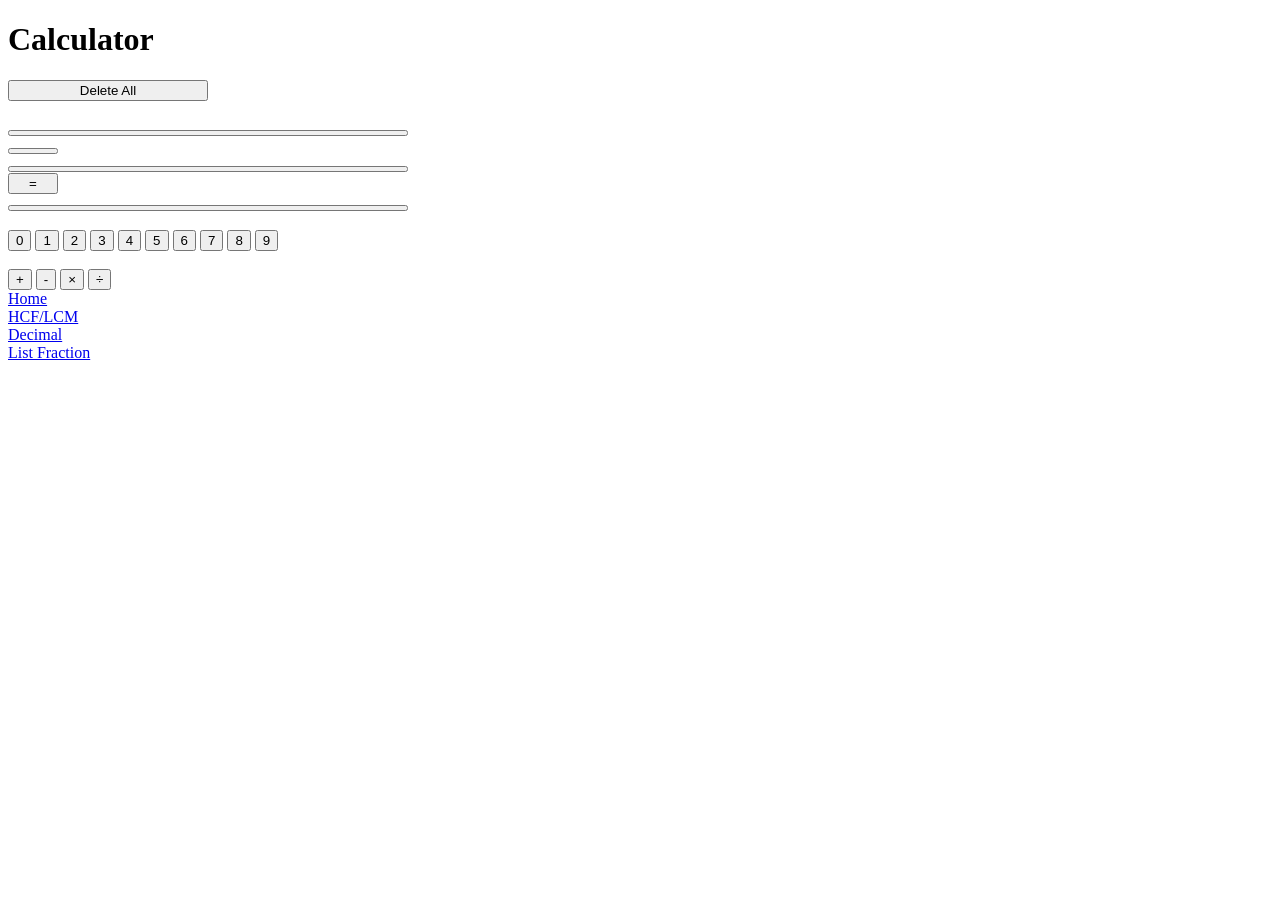
==== index.html @ 4eb30bd6 "Add files via upload" ====
<!DOCTYPE html>
<html>
    <head>
        <meta charset="utf-8"/>
        <title>Calculator</title>
        <link rel="stylesheet" href="CSS/style.css">
        <script src="JS/main.js"></script>
        <link rel="icon" type="image/png" href="favicon.png">
    </head>
    <body>
        <h1>Calculator</h1>
        <button style="width: 200px;" onclick="deleteAll()">Delete All</button>
        <br><br>
        <button id="first" style="width: 400px;"></button>
        <br>
        <button id="operation" style="width: 50px;"></button>
        <br>
        <button id="next" style="width: 400px;"></button>
        <br>
        <button style="width: 50px;" onclick="calculate()">=</button>
        <br>
        <button id="answer" style="width: 400px;"></button>
        <br><br>

        <div>
            <button onclick="typeDigit('0')">0</button>
            <button onclick="typeDigit('1')">1</button>
            <button onclick="typeDigit('2')">2</button>
            <button onclick="typeDigit('3')">3</button>
            <button onclick="typeDigit('4')">4</button>
            <button onclick="typeDigit('5')">5</button>
            <button onclick="typeDigit('6')">6</button>
            <button onclick="typeDigit('7')">7</button>
            <button onclick="typeDigit('8')">8</button>
            <button onclick="typeDigit('9')">9</button>
            <br><br>
            <button onclick="typeOperation('+')">+</button>
            <button onclick="typeOperation('-')">-</button>
            <button onclick="typeOperation('×')">×</button>
            <button onclick="typeOperation('÷')">÷</button>
        </div>

        <a href="index.html">Home</a>
        <br>
        <a href="HCF_LCM.html">HCF/LCM</a>
        <br>
        <a href="decimal.html">Decimal</a>
        <br>
        <a href="listFraction.html">List Fraction</a>
    </body>
</html>
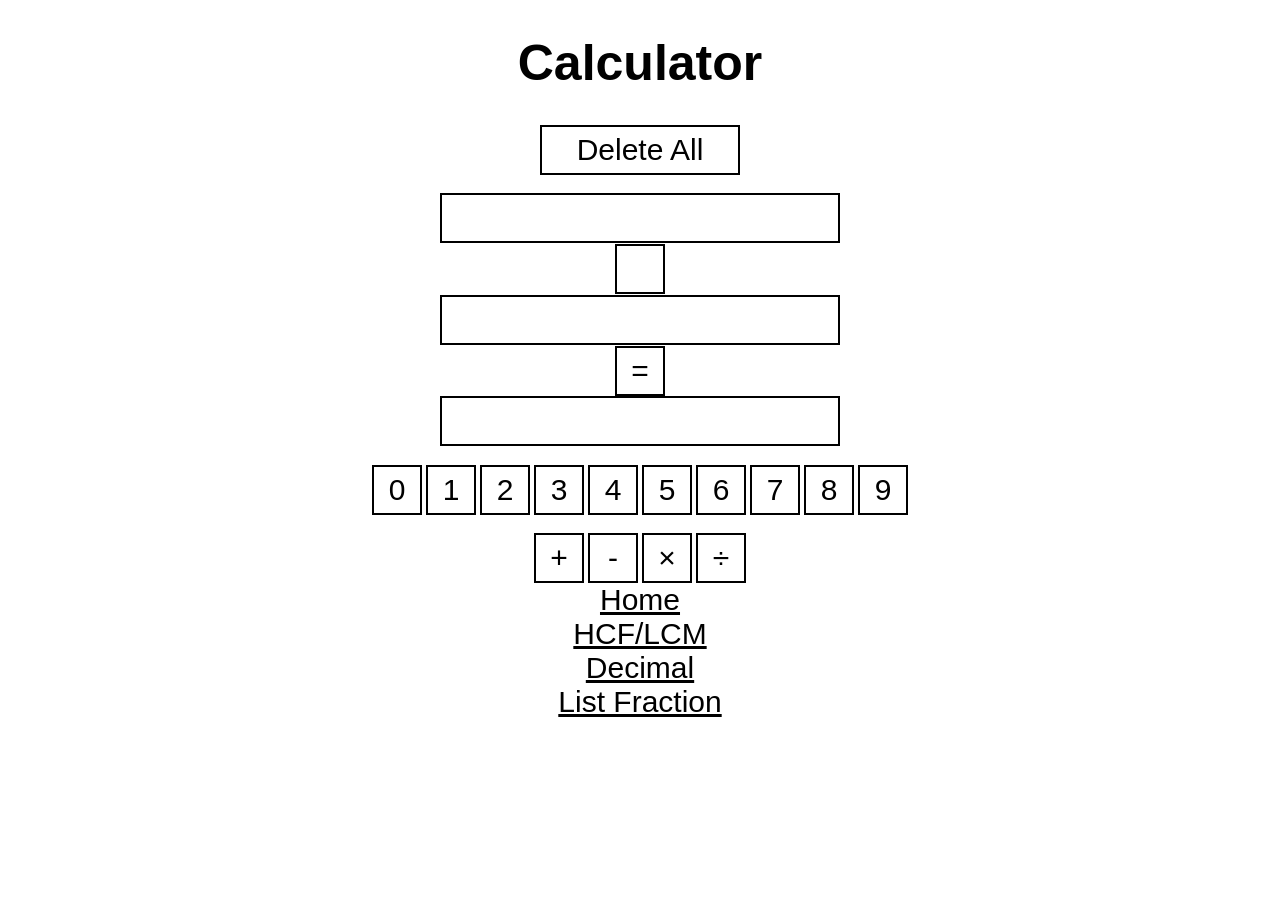
==== commit 1f8358c8: "Fix HTML entity encoding and update file paths" ====
--- a/index.html
+++ b/index.html
@@ -3,8 +3,8 @@
     <head>
         <meta charset="utf-8"/>
         <title>Calculator</title>
-        <link rel="stylesheet" href="CSS/style.css">
-        <script src="JS/main.js"></script>
+        <link rel="stylesheet" href="style.css">
+        <script src="main.js"></script>
         <link rel="icon" type="image/png" href="favicon.png">
     </head>
     <body>
@@ -48,4 +48,4 @@
         <br>
         <a href="listFraction.html">List Fraction</a>
     </body>
-</html>+</html>
--- a/style.css
+++ b/style.css
@@ -0,0 +1,27 @@
+body{
+    background-color: #ffffff;
+    text-align: center;
+}
+h1{
+    color: #000000;
+    font-size: 50px;
+    font-family: 'Arial';
+}
+button{
+    height: 50px;
+    text-align: center;
+    background-color: #ffffff;
+    color: #000000;
+    font-size: 30px;
+    font-family: 'Arial';
+    border: 2px solid #000000;
+    border-radius: 0px;
+}
+div button{
+    width: 50px;
+}
+a{
+    font-size: 30px;
+    font-family: 'Arial';
+    color: black;
+}
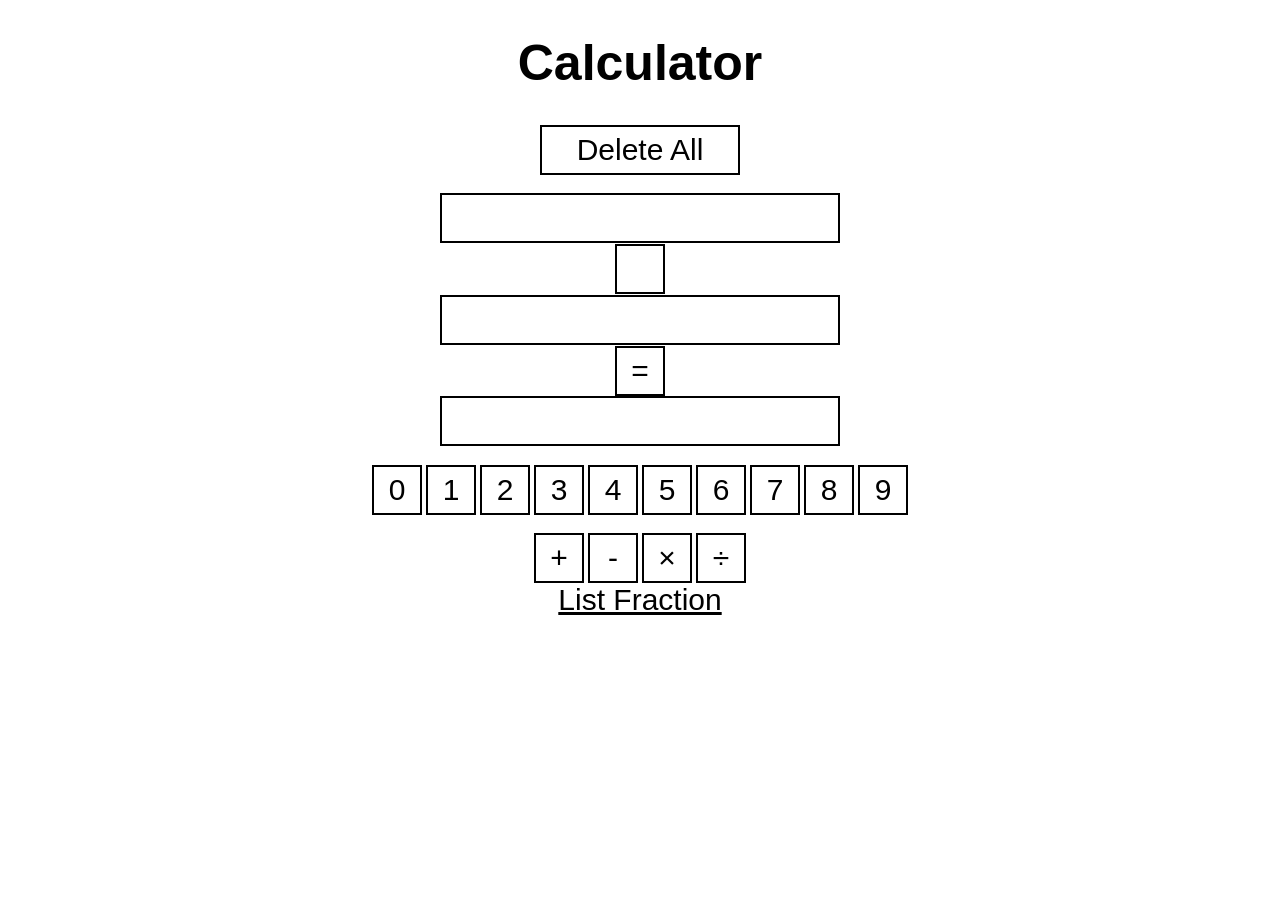
==== commit ae852317: "Refactor index.html to simplify structure Removed unnecessary links and cleaned up HTML structure." ====
--- a/index.html
+++ b/index.html
@@ -40,12 +40,6 @@
             <button onclick="typeOperation('÷')">÷</button>
         </div>
 
-        <a href="index.html">Home</a>
-        <br>
-        <a href="HCF_LCM.html">HCF/LCM</a>
-        <br>
-        <a href="decimal.html">Decimal</a>
-        <br>
         <a href="listFraction.html">List Fraction</a>
     </body>
 </html>
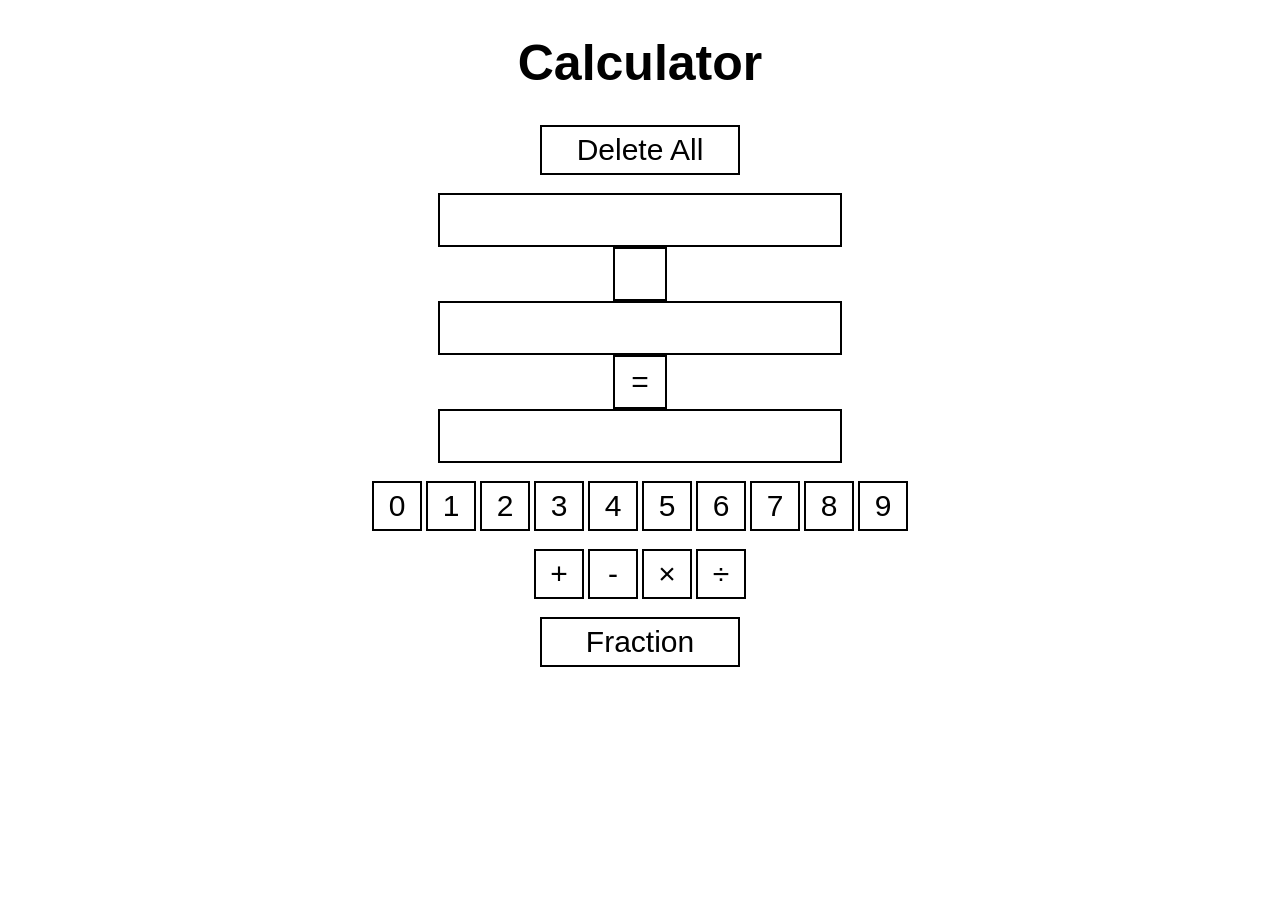
==== commit 6e991512: "Add files via upload" ====
--- a/index.html
+++ b/index.html
@@ -1,45 +1,41 @@
 <!DOCTYPE html>
 <html>
     <head>
-        <meta charset="utf-8"/>
+        <meta charset="utf-8">
         <title>Calculator</title>
         <link rel="stylesheet" href="style.css">
-        <script src="main.js"></script>
-        <link rel="icon" type="image/png" href="favicon.png">
     </head>
     <body>
         <h1>Calculator</h1>
         <button style="width: 200px;" onclick="deleteAll()">Delete All</button>
         <br><br>
-        <button id="first" style="width: 400px;"></button>
+
+        <label id="first" style="width: 400px;"></label>
+        <label id="operation" style="width: 50px;"></label>
+        <label id="next" style="width: 400px;"></label>
+        <label style="width: 50px;" onclick="calculate()">=</label>
+        <label id="answer" style="width: 400px;"></label>
         <br>
-        <button id="operation" style="width: 50px;"></button>
-        <br>
-        <button id="next" style="width: 400px;"></button>
-        <br>
-        <button style="width: 50px;" onclick="calculate()">=</button>
-        <br>
-        <button id="answer" style="width: 400px;"></button>
+
+        <button onclick="typeDigit('0')">0</button>
+        <button onclick="typeDigit('1')">1</button>
+        <button onclick="typeDigit('2')">2</button>
+        <button onclick="typeDigit('3')">3</button>
+        <button onclick="typeDigit('4')">4</button>
+        <button onclick="typeDigit('5')">5</button>
+        <button onclick="typeDigit('6')">6</button>
+        <button onclick="typeDigit('7')">7</button>
+        <button onclick="typeDigit('8')">8</button>
+        <button onclick="typeDigit('9')">9</button>
         <br><br>
 
-        <div>
-            <button onclick="typeDigit('0')">0</button>
-            <button onclick="typeDigit('1')">1</button>
-            <button onclick="typeDigit('2')">2</button>
-            <button onclick="typeDigit('3')">3</button>
-            <button onclick="typeDigit('4')">4</button>
-            <button onclick="typeDigit('5')">5</button>
-            <button onclick="typeDigit('6')">6</button>
-            <button onclick="typeDigit('7')">7</button>
-            <button onclick="typeDigit('8')">8</button>
-            <button onclick="typeDigit('9')">9</button>
-            <br><br>
-            <button onclick="typeOperation('+')">+</button>
-            <button onclick="typeOperation('-')">-</button>
-            <button onclick="typeOperation('×')">×</button>
-            <button onclick="typeOperation('÷')">÷</button>
-        </div>
+        <button onclick="typeOperation('+')">+</button>
+        <button onclick="typeOperation('-')">-</button>
+        <button onclick="typeOperation('×')">×</button>
+        <button onclick="typeOperation('÷')">÷</button>
+        <br><br>
 
-        <a href="listFraction.html">List Fraction</a>
+        <button style="width: 200px;" onclick="location.href='fraction.html';">Fraction</button>
+        <script src="main.js"></script>
     </body>
-</html>
+</html>
--- a/style.css
+++ b/style.css
@@ -1,27 +1,23 @@
 body{
-    background-color: #ffffff;
     text-align: center;
 }
 h1{
-    color: #000000;
-    font-size: 50px;
-    font-family: 'Arial';
+    color: black;
+    text-align: center; font-size: 50px; font-family: Arial, Helvetica, sans-serif;
+}
+label{
+    height: 50px;
+    background-color: white; color: black;
+    text-align: center; font-size: 30px; font-family: Arial, Helvetica, sans-serif;
+    border: 2px solid black; border-radius: 0px;
+
+    display: block;
+    margin: auto;
+    line-height: 50px;
 }
 button{
-    height: 50px;
-    text-align: center;
-    background-color: #ffffff;
-    color: #000000;
-    font-size: 30px;
-    font-family: 'Arial';
-    border: 2px solid #000000;
-    border-radius: 0px;
-}
-div button{
-    width: 50px;
-}
-a{
-    font-size: 30px;
-    font-family: 'Arial';
-    color: black;
+    width: 50px; height: 50px;
+    background-color: white; color: black;
+    text-align: center; font-size: 30px; font-family: Arial, Helvetica, sans-serif;
+    border: 2px solid black; border-radius: 0px;
 }
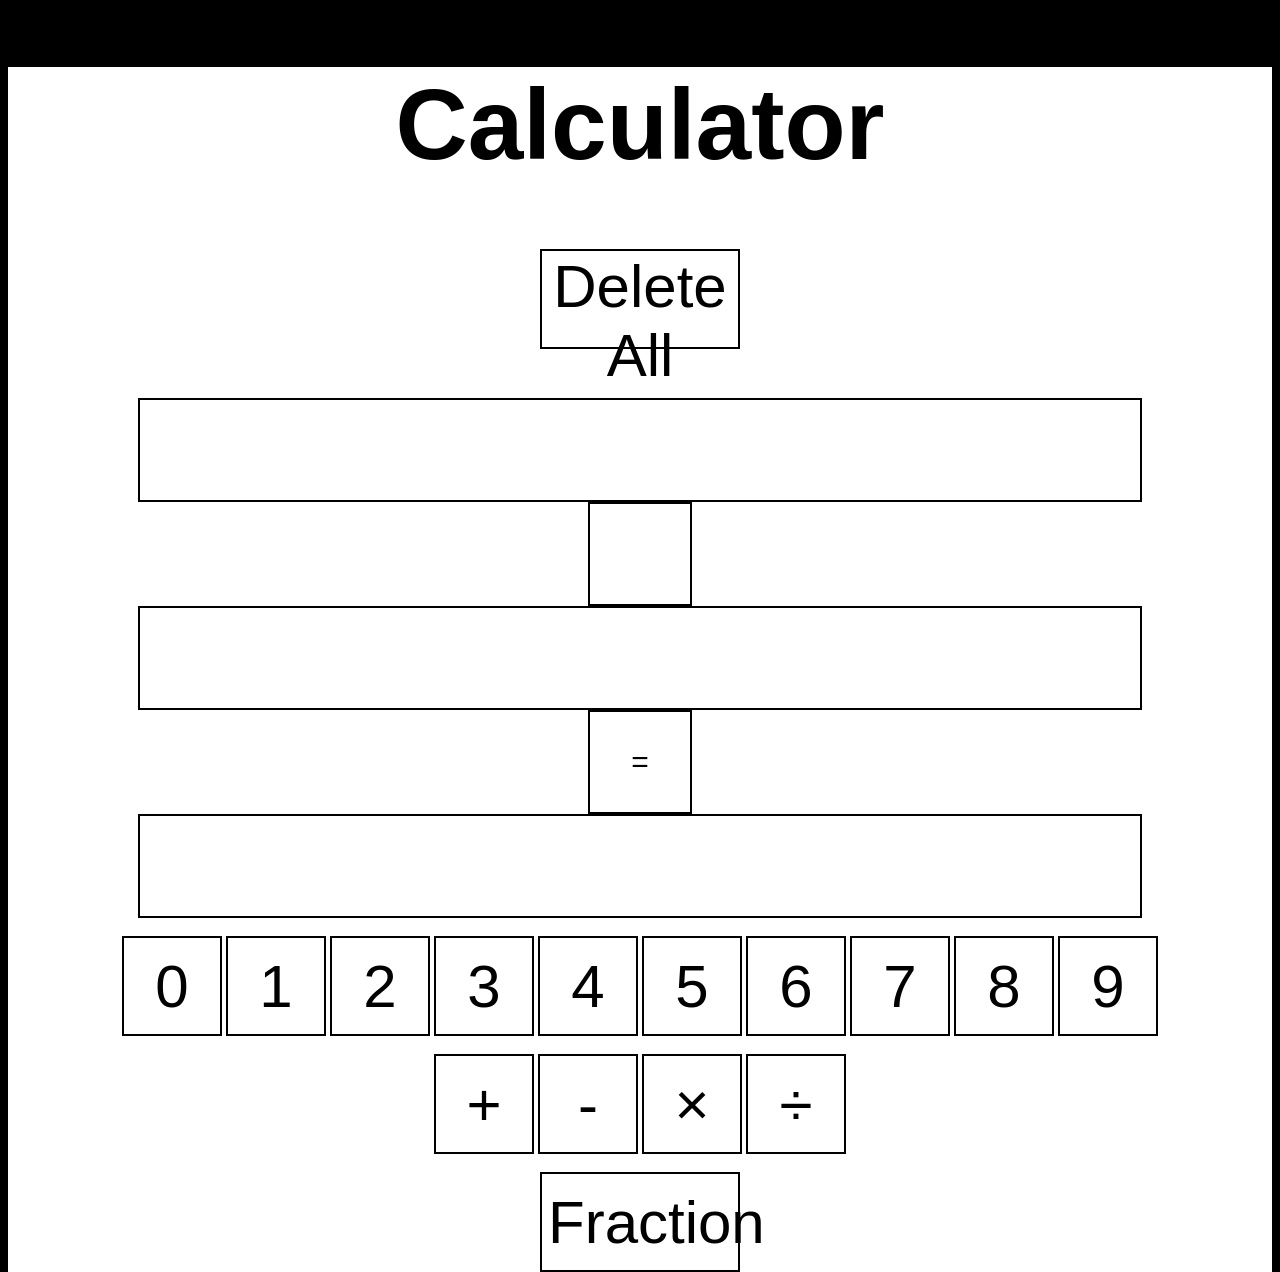
==== commit 7fa7599f: "Update index.html" ====
--- a/index.html
+++ b/index.html
@@ -10,11 +10,11 @@
         <button style="width: 200px;" onclick="deleteAll()">Delete All</button>
         <br><br>
 
-        <label id="first" style="width: 400px;"></label>
-        <label id="operation" style="width: 50px;"></label>
-        <label id="next" style="width: 400px;"></label>
-        <label style="width: 50px;" onclick="calculate()">=</label>
-        <label id="answer" style="width: 400px;"></label>
+        <label id="first" style="width: 1000px;"></label>
+        <label id="operation" style="width: 100px;"></label>
+        <label id="next" style="width: 1000px;"></label>
+        <label style="width: 100px;" onclick="calculate()">=</label>
+        <label id="answer" style="width: 1000px;"></label>
         <br>
 
         <button onclick="typeDigit('0')">0</button>
--- a/style.css
+++ b/style.css
@@ -1,23 +1,29 @@
-body{
+html{
+    width: 100vw; height: 100vh;
+    background-color: black;
+    
+    margin: 0;
+body{
+    background-color: white;
     text-align: center;
 }
 h1{
     color: black;
-    text-align: center; font-size: 50px; font-family: Arial, Helvetica, sans-serif;
+    text-align: center; font-size: 100px; font-family: Arial, Helvetica, sans-serif;
 }
 label{
-    height: 50px;
+    height: 100px;
     background-color: white; color: black;
     text-align: center; font-size: 30px; font-family: Arial, Helvetica, sans-serif;
     border: 2px solid black; border-radius: 0px;
 
     display: block;
     margin: auto;
-    line-height: 50px;
+    line-height: 100px;
 }
 button{
-    width: 50px; height: 50px;
+    width: 100px; height: 100px;
     background-color: white; color: black;
-    text-align: center; font-size: 30px; font-family: Arial, Helvetica, sans-serif;
+    text-align: center; font-size: 60px; font-family: Arial, Helvetica, sans-serif;
     border: 2px solid black; border-radius: 0px;
 }
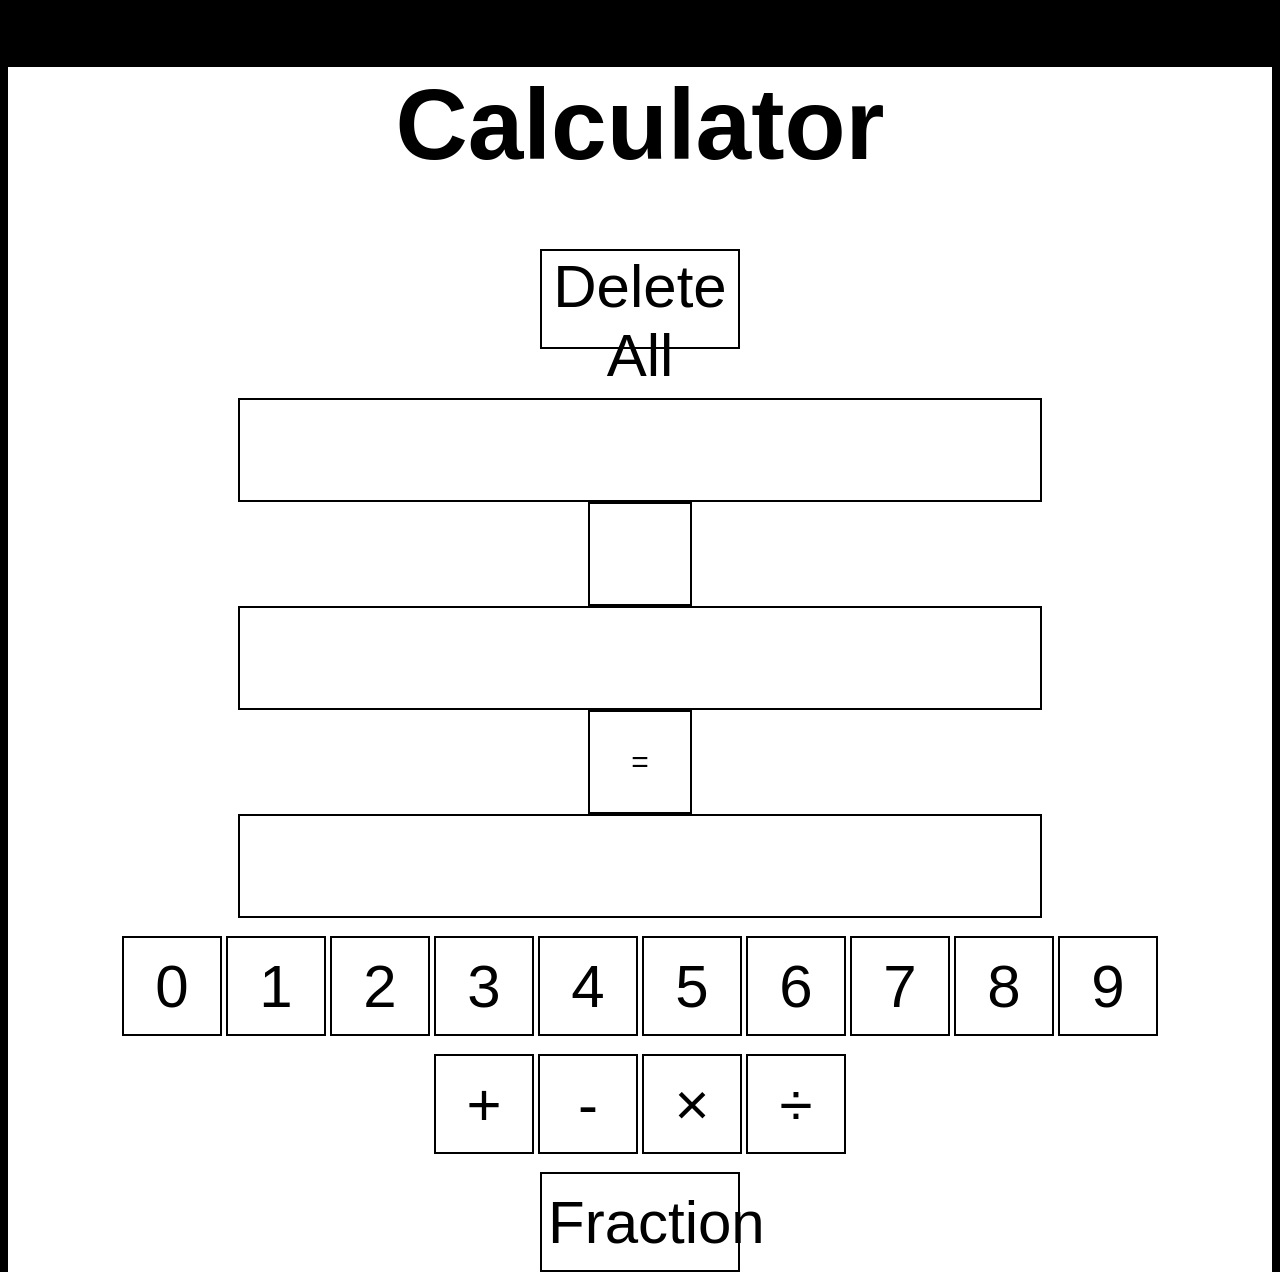
==== commit d00b6c16: "Update index.html" ====
--- a/index.html
+++ b/index.html
@@ -10,11 +10,11 @@
         <button style="width: 200px;" onclick="deleteAll()">Delete All</button>
         <br><br>
 
-        <label id="first" style="width: 1000px;"></label>
+        <label id="first" style="width: 800px;"></label>
         <label id="operation" style="width: 100px;"></label>
-        <label id="next" style="width: 1000px;"></label>
+        <label id="next" style="width: 800px;"></label>
         <label style="width: 100px;" onclick="calculate()">=</label>
-        <label id="answer" style="width: 1000px;"></label>
+        <label id="answer" style="width: 800px;"></label>
         <br>
 
         <button onclick="typeDigit('0')">0</button>
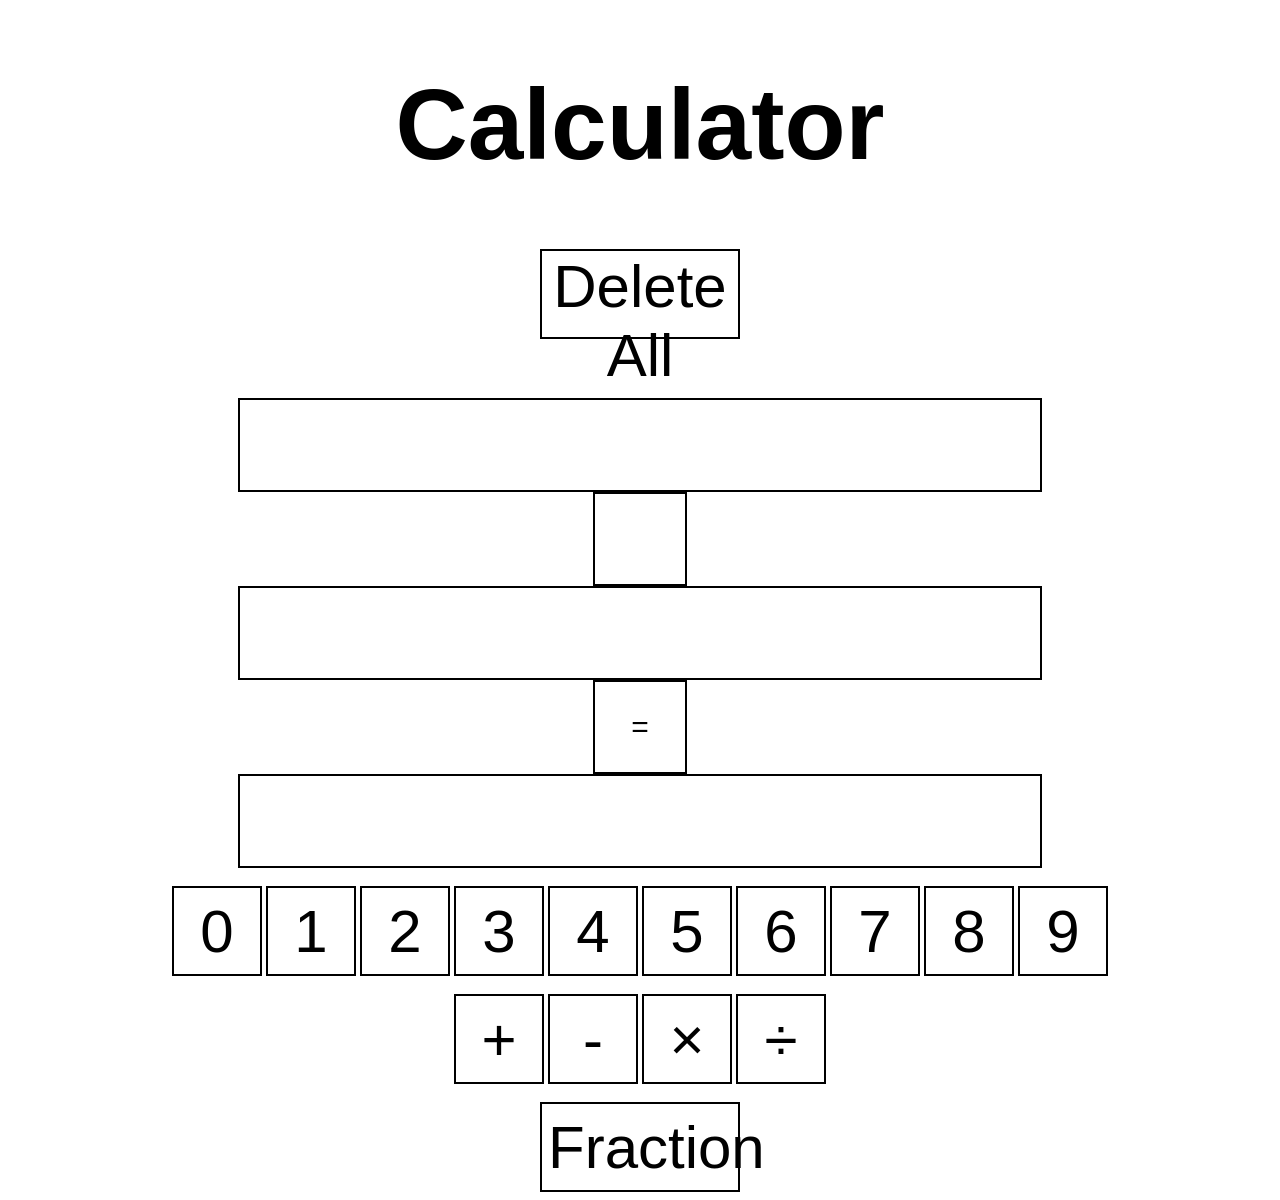
==== commit 4c5ef217: "Update index.html" ====
--- a/index.html
+++ b/index.html
@@ -11,9 +11,9 @@
         <br><br>
 
         <label id="first" style="width: 800px;"></label>
-        <label id="operation" style="width: 100px;"></label>
+        <label id="operation" style="width: 90px;"></label>
         <label id="next" style="width: 800px;"></label>
-        <label style="width: 100px;" onclick="calculate()">=</label>
+        <label style="width: 90px;" onclick="calculate()">=</label>
         <label id="answer" style="width: 800px;"></label>
         <br>
 
--- a/style.css
+++ b/style.css
@@ -1,8 +1,3 @@
-html{
-    width: 100vw; height: 100vh;
-    background-color: black;
-    
-    margin: 0;
 body{
     background-color: white;
     text-align: center;
@@ -12,17 +7,17 @@
     text-align: center; font-size: 100px; font-family: Arial, Helvetica, sans-serif;
 }
 label{
-    height: 100px;
+    height: 90px;
     background-color: white; color: black;
     text-align: center; font-size: 30px; font-family: Arial, Helvetica, sans-serif;
     border: 2px solid black; border-radius: 0px;
 
     display: block;
     margin: auto;
-    line-height: 100px;
+    line-height: 90px;
 }
 button{
-    width: 100px; height: 100px;
+    width: 90px; height: 90px;
     background-color: white; color: black;
     text-align: center; font-size: 60px; font-family: Arial, Helvetica, sans-serif;
     border: 2px solid black; border-radius: 0px;
